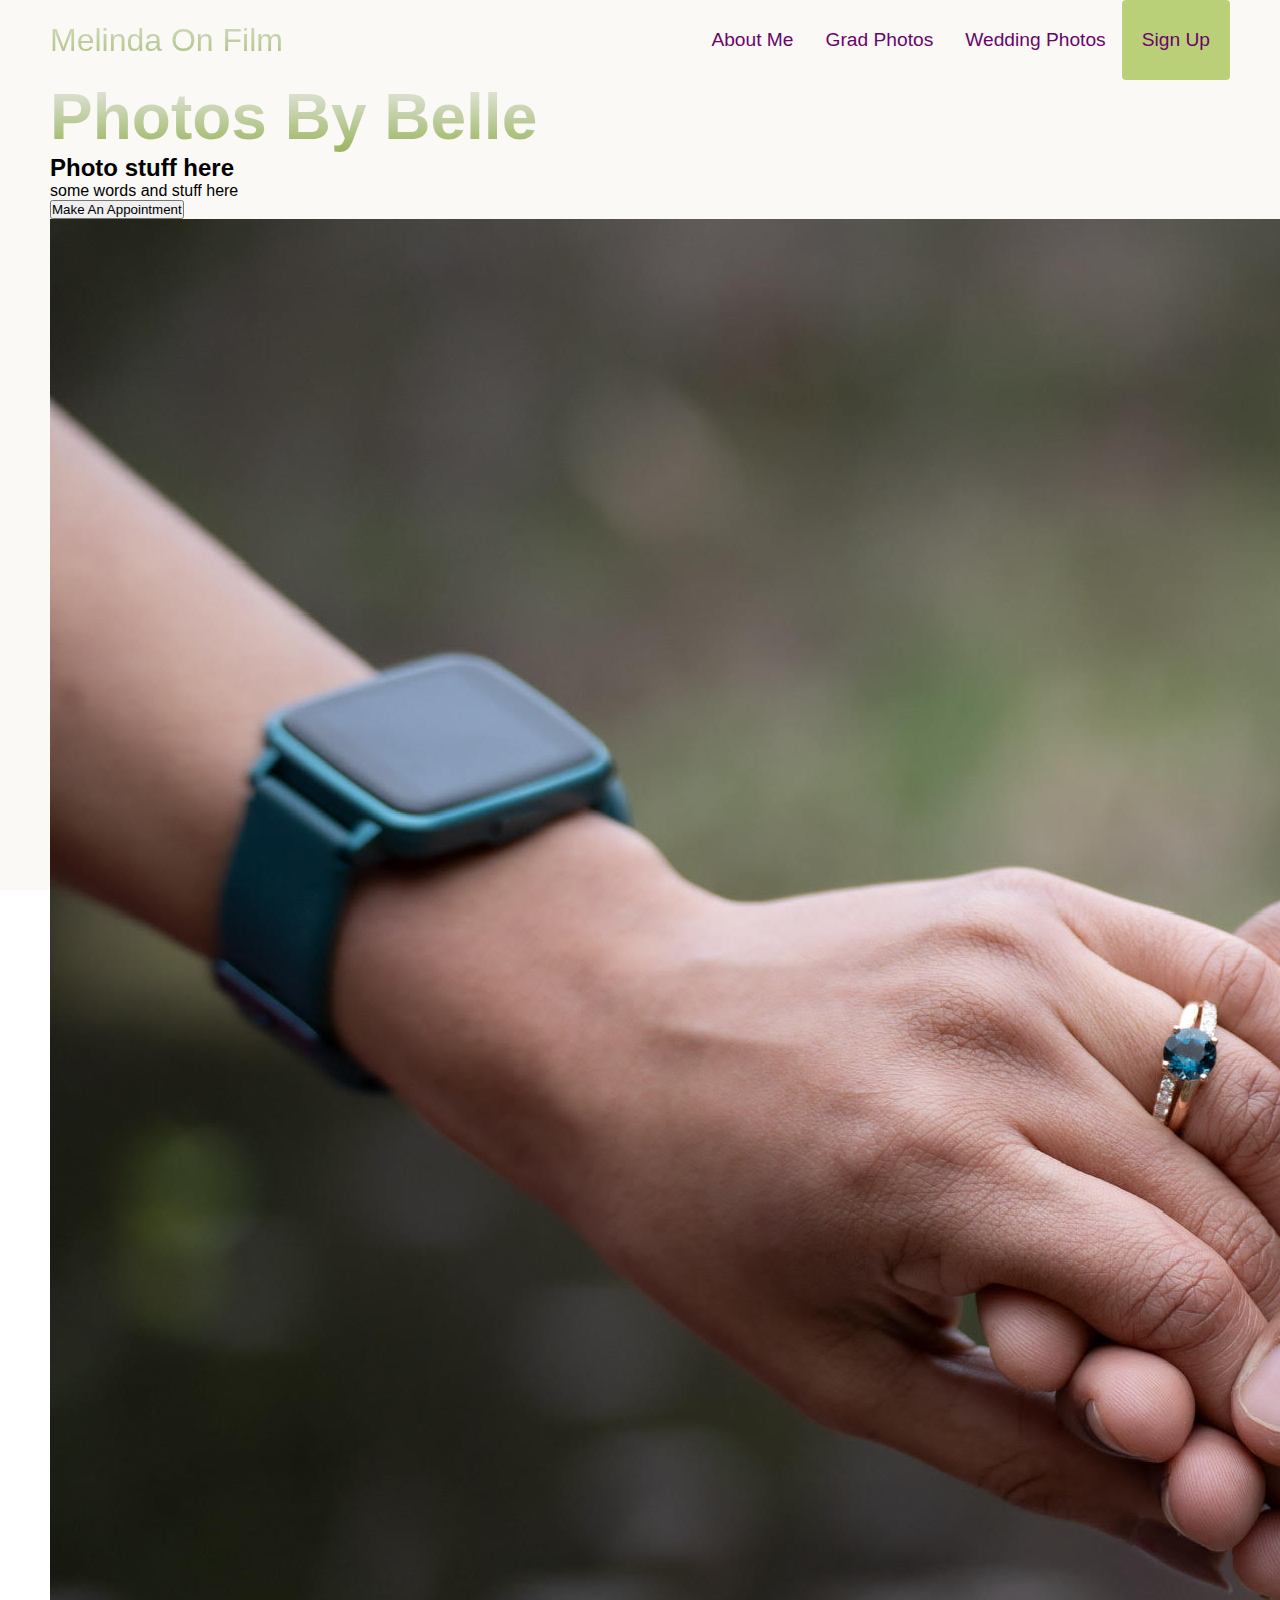
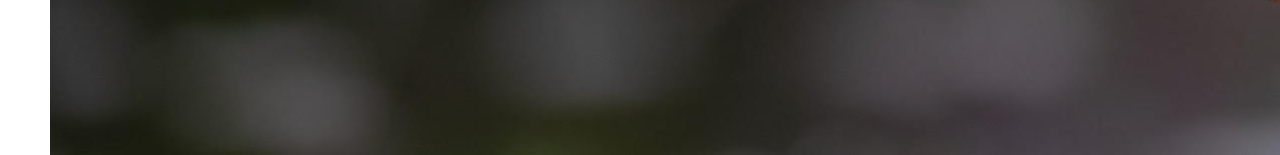
==== src/index.html @ ac02e6b4 "working smthn new now #5" ====
<!DOCTYPE html>
<html lang="en">
<head>
    <meta charset="UTF-8">
    <meta name="viewport" content="width=device-width, initial-scale=1.0">
    <title>Melinda On Film</title>
    <link rel="stylesheet" href="styles.css">
    <link
      rel="stylesheet"
      href="https://use.fontawesome.com/releases/v5.14.0/css/all.css"
      integrity="sha384-HzLeBuhoNPvSl5KYnjx0BT+WB0QEEqLprO+NBkkk5gbc67FTaL7XIGa2w1L0Xbgc"
      crossorigin="anonymous"
    />
</head>
<body>
    <!-- Navigation Bar Section-->
    <nav class="navbar">
        <div class="navbar__container">
            <a href="/" id="navbar__logo"><i class="fas fa-seedling"></i> Melinda On Film</a>
            <div class="navbar__toggle" id="mobile-menu">
                <span class="bar"></span>
                <span class="bar"></span>
                <span class="bar"></span>
            </div>
            <ul class="navbar__menu">
                <li class="navbar__item">
                    <a href="/" class="navbar__links"> 
                        About Me 
                    </a>
                </li>
                <li class="navbar__item">
                    <a href="/tech.html" class="navbar__links">
                        Grad Photos
                    </a>
                </li>
                <li class="navbar__item">
                    <a href="/" class="navbar__links">
                        Wedding Photos
                    </a>
                </li>
                <li class="navbar__item">
                    <a href="/" class="button">
                        Sign Up
                    </a>
                </li>
            </ul>
        </div>

    </nav>

    <!--Hero Section-->
    <div class="main">
        <div class="main__container">
            <div class="main__content">
                <h1>Photos By Belle</h1>
                <h2>Photo stuff here</h2>
                <p>some words and stuff here</p>
                <button class="main__btn"><a href="/"></a>Make An Appointment</button>
            </div>
            <div class="main__image--container"></div>
            <img src="images/ring_image copy.jpeg" alt="pic" id="main1__img">
        </div>
    </div>

    <script src="app.js"></script>
    </body>
</html>
---- src/styles.css ----
* {
    box-sizing: border-box;
    margin: 0;
    padding: 0;
    font-family: 'Georgia', sans-serif;
}

.navbar {
    background: #faf9f6; /* this is how you comment */
    height: 80px;
    display: flex;
    justify-content: center;
    align-items: center;
    font-size: 1.2rem;
    position: sticky;
    top: 0;
    z-index: 999;
}

.navbar__container {
    display: flex;
    justify-content: space-between;
    height: 80px;
    z-index: 1;
    width: 100%;
    max-width: 1300px;
    margin-left: auto;
    margin-right: auto;
    margin: 0 auto;
    padding: 0 50px;
}

#navbar__logo {
    background-color: #f5fee9;
    background-image: linear-gradient(to top, #97b35a 0%, #eaeaea 100%);
    background-size: 100%;
    -webkit-background-clip: text;
    -moz-background-clip: text;
    -webkit-text-fill-color: transparent;
    -moz-text-fill-color: transparent;
    display: flex;
    align-items: center;
    cursor: pointer;
    text-decoration: none;
    font-size: 2rem;
}

.fa-gem {
    margin-right: 0.5rem;
}

.navbar__menu{
    display: flex;
    align-items: center;
    list-style: none;
    text-align: center;
}

.navbar__item {
    height: 80px;
}

.navbar__links {
    color: rgb(106, 4, 106);
    display: flex;
    align-items: center;
    justify-content: center;
    text-decoration: none;
    padding: 0 1rem;
    height: 100%;
}

.navbar__btn {
    display: flex;
    justify-content: center;
    align-items: center;
    padding: 0 1rem;
    width: 100%;
}

.button {
    display: flex;
    justify-content: center;
    align-items: center;
    text-decoration: none;
    padding: 10px 20px;
    height: 100%;
    width: 100%;
    border:none;
    outline: none;
    border-radius: 4px;
    background: rgb(185, 208, 121);
    color: rgb(106, 4, 106);
}

.button:hover {
    background: rgb(206, 229, 144);
    transition: all 0.5s ease;
}

.navbar__links:hover {
    color:rgb(206, 229, 144);
    transition: all 0.5s ease;
}

@media screen and (max-width: 960px) {
    .navbar__container {
        display: flex;
        justify-content: space-between;
        height: 80px;
        z-index: 1;
        width: 100%;
        max-width: 1300px;
        padding: 0;
    }

    .navbar__menu {
        display: grid;
        grid-template-columns: auto;
        margin: 0;
        width: 100%;
        position: absolute;
        top: -1000px;
        opacity: 0;
        transition: all 0.5s ease;
        height: 50vh;
        z-index: -1;
        background: #f5fee9;
    }

    .navbar__menu.active {
        background: #faf9f6;
        top: 100%;
        opacity: 1;
        transition: all 0.5s ease;
        z-index: 99;
        height: 50vh;
        font-size: 1.6rem;
    }

    #navbar__logo {
        padding-left: 25px;
    }

    .navbar__toggle .bar {
        width: 25px;
        height: 3px;
        margin: 5px auto;
        transition: all 0.3s ease-in-out;
        background: rgb(106, 4, 106);
    }

    .navbar__item {
        width: 100;
    }

    .navbar__links {
        text-align: center;
        padding: 2rem;
        width: 100%;
        display: table;
    }

    #mobile-menu {
        position: absolute;
        top: 20%;
        right: 5%;
        transform: translate(5%,20%);
    }

    .navbar__btn{
        padding-bottom: 2rem;
    }

    .button{
        display: flex;
        justify-content: center;
        align-items: center;
        width: 80%;
        height: 60px;
        margin: 0;
    }

    .navbar__toggle .bar{
        display: block;
        cursor: pointer;
    }

    #mobile-menu.is-active .bar:nth-child(2) {
        opacity: 0;
    }

    #mobile-menu.is-active .bar:nth-child(1) {
        transform: translateY(8px) rotate(45deg);
    }

    #mobile-menu.is-active .bar:nth-child(3) {
        transform: translateY(-8px) rotate(-45deg);
    }

    
}

/* Hero Section CSS */
.main {
    background-color: #faf9f6;
}

.main__container {
    display: grid;
    grid-template-columns: 1fr 1fr;
    align-items: center;
    justify-self: center;
    margin: 0 auto;
    height: 90vh;
    background-color: #faf9f6;
    z-index: 1;
    width: 100%;
    max-width: 1300px;
    padding: 0 50px;
}

.main__content h1 {
    font-size: 4rem;
    background-color: rgb(206, 229, 144);
    background-image: linear-gradient(to top, #97b35a 0%, #eaeaea 100%);
    background-size: 100%;
    -webkit-background-clip: text;
    -moz-background-clip: text;
    -webkit-text-fill-color: transparent;
    -moz-text-fill-color: transparent;
    -webkit-text-fill-color: transparent;
}

.main__content h2 {
    
}
* {
    box-sizing: border-box;
    margin: 0;
    padding: 0;
    font-family: 'Georgia', sans-serif;
}

.navbar {
    background: #faf9f6; /* this is how you comment */
    height: 80px;
    display: flex;
    justify-content: center;
    align-items: center;
    font-size: 1.2rem;
    position: sticky;
    top: 0;
    z-index: 999;
}

.navbar__container {
    display: flex;
    justify-content: space-between;
    height: 80px;
    z-index: 1;
    width: 100%;
    max-width: 1300px;
    margin-left: auto;
    margin-right: auto;
    margin: 0 auto;
    padding: 0 50px;
}

#navbar__logo {
    background-color: #f5fee9;
    background-image: linear-gradient(to top, #97b35a 0%, #eaeaea 100%);
    background-size: 100%;
    -webkit-background-clip: text;
    -moz-background-clip: text;
    -webkit-text-fill-color: transparent;
    -moz-text-fill-color: transparent;
    display: flex;
    align-items: center;
    cursor: pointer;
    text-decoration: none;
    font-size: 2rem;
}

.fa-gem {
    margin-right: 0.5rem;
}

.navbar__menu{
    display: flex;
    align-items: center;
    list-style: none;
    text-align: center;
}

.navbar__item {
    height: 80px;
}

.navbar__links {
    color: rgb(106, 4, 106);
    display: flex;
    align-items: center;
    justify-content: center;
    text-decoration: none;
    padding: 0 1rem;
    height: 100%;
}

.navbar__btn {
    display: flex;
    justify-content: center;
    align-items: center;
    padding: 0 1rem;
    width: 100%;
}

.button {
    display: flex;
    justify-content: center;
    align-items: center;
    text-decoration: none;
    padding: 10px 20px;
    height: 100%;
    width: 100%;
    border:none;
    outline: none;
    border-radius: 4px;
    background: rgb(185, 208, 121);
    color: rgb(106, 4, 106);
}

.button:hover {
    background: rgb(206, 229, 144);
    transition: all 0.5s ease;
}

.navbar__links:hover {
    color:rgb(206, 229, 144);
    transition: all 0.5s ease;
}

@media screen and (max-width: 960px) {
    .navbar__container {
        display: flex;
        justify-content: space-between;
        height: 80px;
        z-index: 1;
        width: 100%;
        max-width: 1300px;
        padding: 0;
    }

    .navbar__menu {
        display: grid;
        grid-template-columns: auto;
        margin: 0;
        width: 100%;
        position: absolute;
        top: -1000px;
        opacity: 0;
        transition: all 0.5s ease;
        height: 50vh;
        z-index: -1;
        background: #f5fee9;
    }

    .navbar__menu.active {
        background: #faf9f6;
        top: 100%;
        opacity: 1;
        transition: all 0.5s ease;
        z-index: 99;
        height: 50vh;
        font-size: 1.6rem;
    }

    #navbar__logo {
        padding-left: 25px;
    }

    .navbar__toggle .bar {
        width: 25px;
        height: 3px;
        margin: 5px auto;
        transition: all 0.3s ease-in-out;
        background: rgb(106, 4, 106);
    }

    .navbar__item {
        width: 100;
    }

    .navbar__links {
        text-align: center;
        padding: 2rem;
        width: 100%;
        display: table;
    }

    #mobile-menu {
        position: absolute;
        top: 20%;
        right: 5%;
        transform: translate(5%,20%);
    }

    .navbar__btn{
        padding-bottom: 2rem;
    }

    .button{
        display: flex;
        justify-content: center;
        align-items: center;
        width: 80%;
        height: 60px;
        margin: 0;
    }

    .navbar__toggle .bar{
        display: block;
        cursor: pointer;
    }

    #mobile-menu.is-active .bar:nth-child(2) {
        opacity: 0;
    }

    #mobile-menu.is-active .bar:nth-child(1) {
        transform: translateY(8px) rotate(45deg);
    }

    #mobile-menu.is-active .bar:nth-child(3) {
        transform: translateY(-8px) rotate(-45deg);
    }

    
}

/* Hero Section CSS */
.main {
    background-color: #faf9f6;
}

.main__container {
    display: grid;
    grid-template-columns: 1fr 1fr;
    align-items: center;
    justify-self: center;
    margin: 0 auto;
    height: 90vh;
    background-color: #faf9f6;
    z-index: 1;
    width: 100%;
    max-width: 1300px;
    padding: 0 50px;
}

.main__content h1 {
    font-size: 4rem;
    background-color: rgb(206, 229, 144);
    background-image: linear-gradient(to top, #97b35a 0%, #eaeaea 100%);
    background-size: 100%;
    -webkit-background-clip: text;
    -moz-background-clip: text;
    -webkit-text-fill-color: transparent;
    -moz-text-fill-color: transparent;
    -webkit-text-fill-color: transparent;
}

.main__content h2 {
    
}
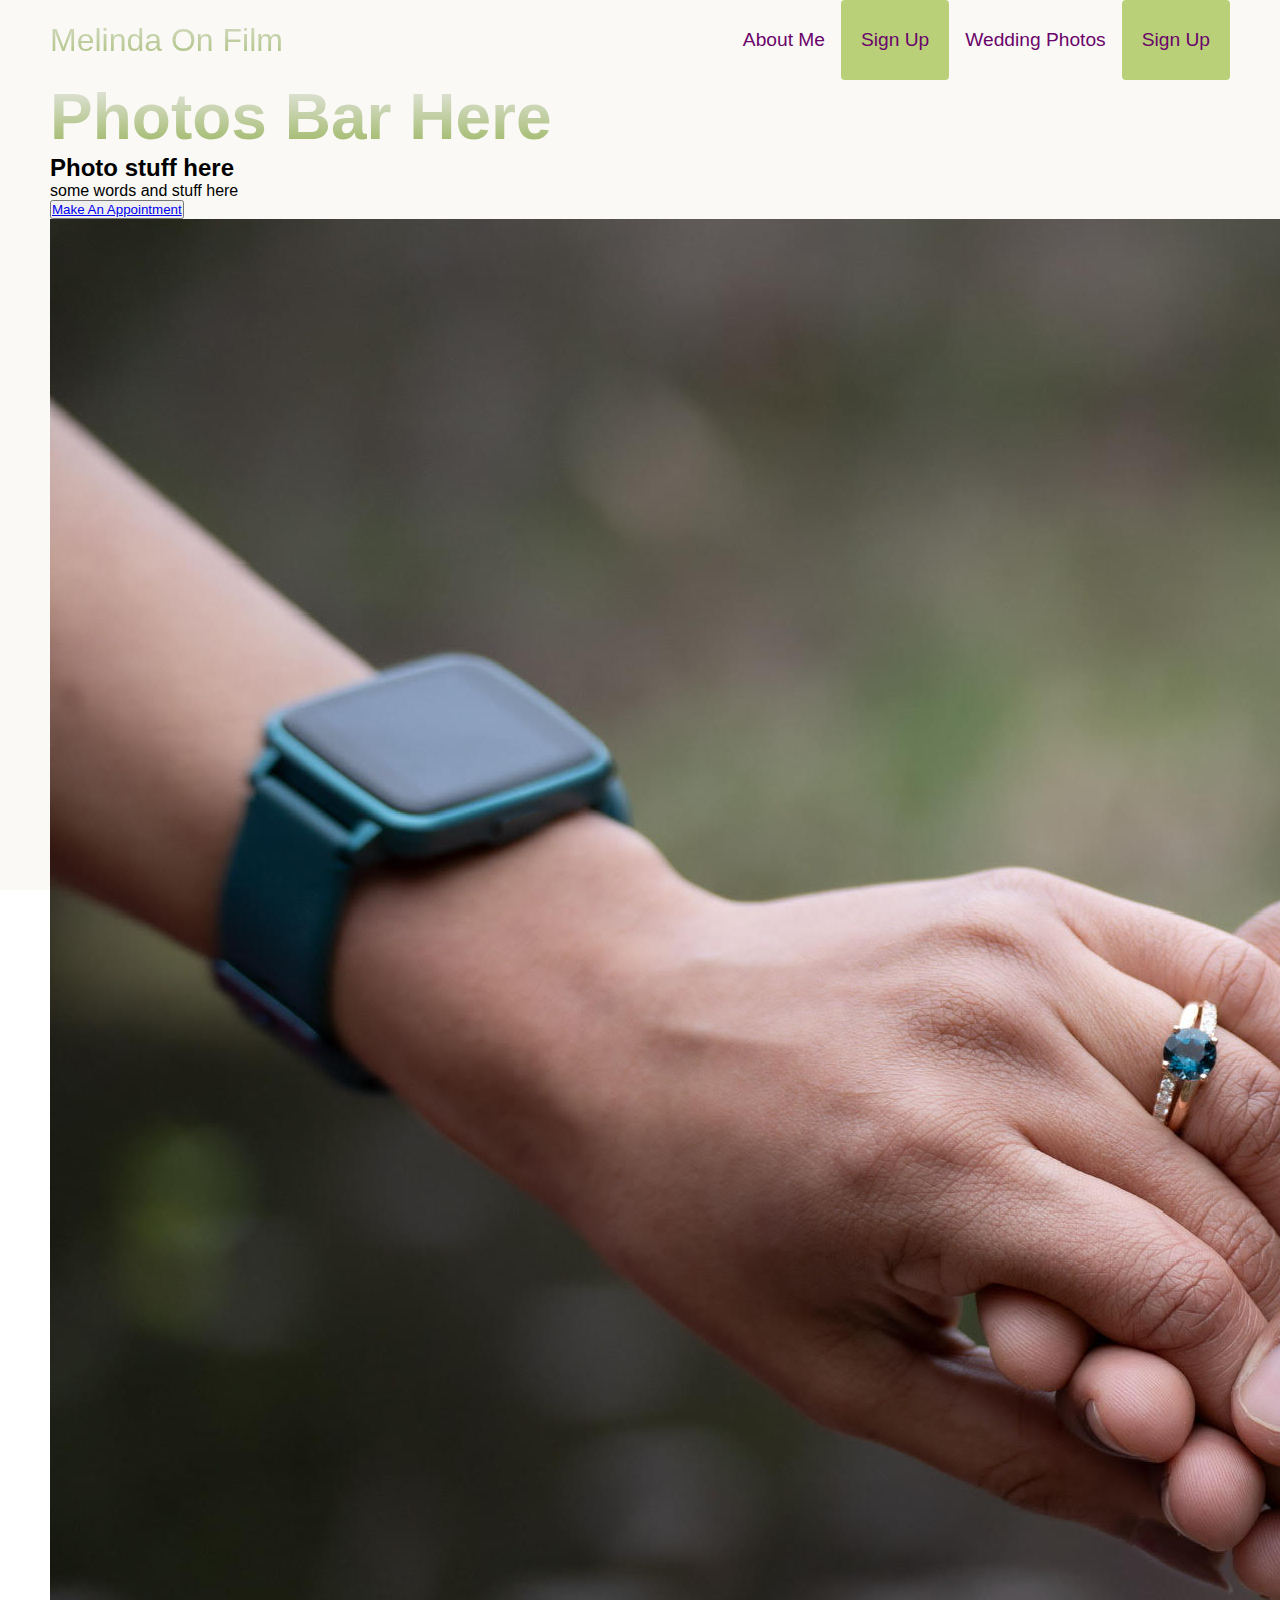
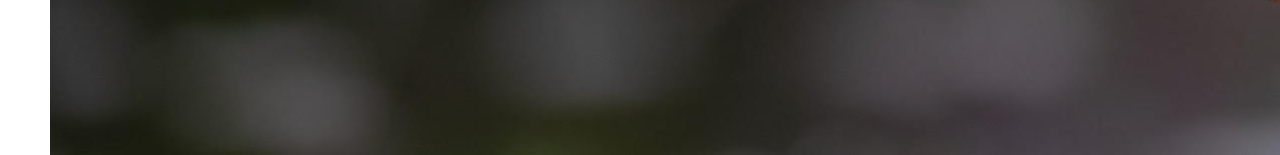
==== commit f72c7966: "customers changed" ====
--- a/src/index.html
+++ b/src/index.html
@@ -29,8 +29,8 @@
                     </a>
                 </li>
                 <li class="navbar__item">
-                    <a href="/tech.html" class="navbar__links">
-                        Grad Photos
+                    <a href="/sign-up.html" class="button">
+                        Sign Up
                     </a>
                 </li>
                 <li class="navbar__item">
@@ -52,13 +52,13 @@
     <div class="main">
         <div class="main__container">
             <div class="main__content">
-                <h1>Photos By Belle</h1>
+                <h1>Photos Bar Here</h1>
                 <h2>Photo stuff here</h2>
                 <p>some words and stuff here</p>
-                <button class="main__btn"><a href="/"></a>Make An Appointment</button>
+                <button class="main__btn"><a href="/sign-up.html">Make An Appointment</a></button>
             </div>
             <div class="main__image--container"></div>
-            <img src="images/ring_image copy.jpeg" alt="pic" id="main1__img">
+            <img src="images/ring_image.jpeg" alt="pic" id="main1__img">
         </div>
     </div>
 
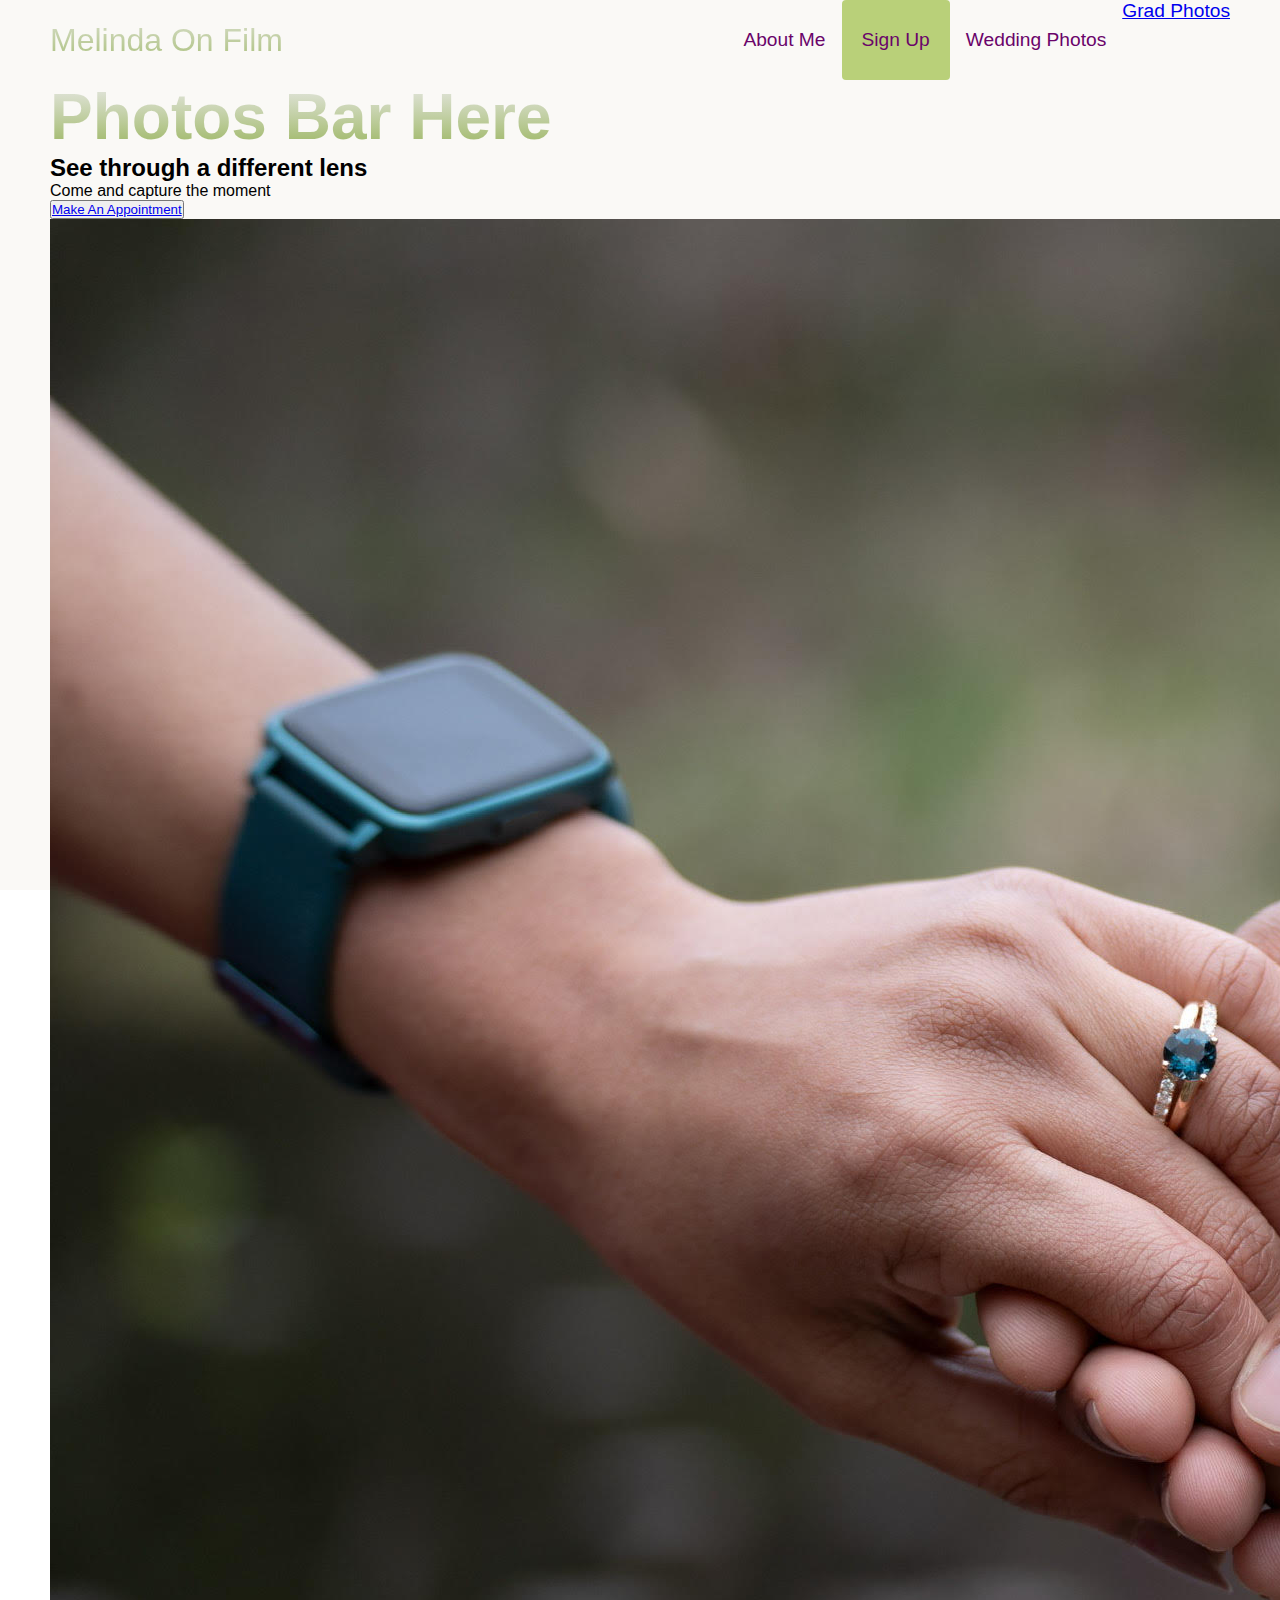
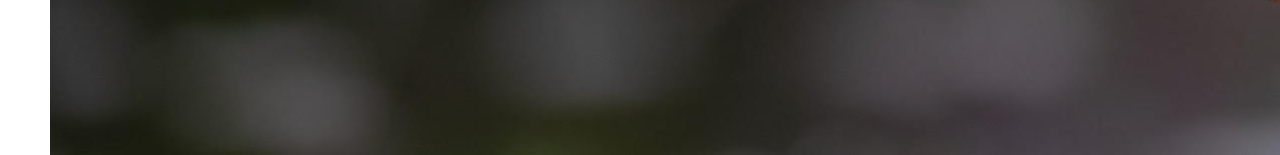
==== commit 7f85a616: "website update" ====
--- a/src/index.html
+++ b/src/index.html
@@ -39,8 +39,8 @@
                     </a>
                 </li>
                 <li class="navbar__item">
-                    <a href="/" class="button">
-                        Sign Up
+                    <a href="/" class="navbar_links">
+                        Grad Photos
                     </a>
                 </li>
             </ul>
@@ -53,8 +53,8 @@
         <div class="main__container">
             <div class="main__content">
                 <h1>Photos Bar Here</h1>
-                <h2>Photo stuff here</h2>
-                <p>some words and stuff here</p>
+                <h2>See through a different lens</h2>
+                <p>Come and capture the moment</p>
                 <button class="main__btn"><a href="/sign-up.html">Make An Appointment</a></button>
             </div>
             <div class="main__image--container"></div>
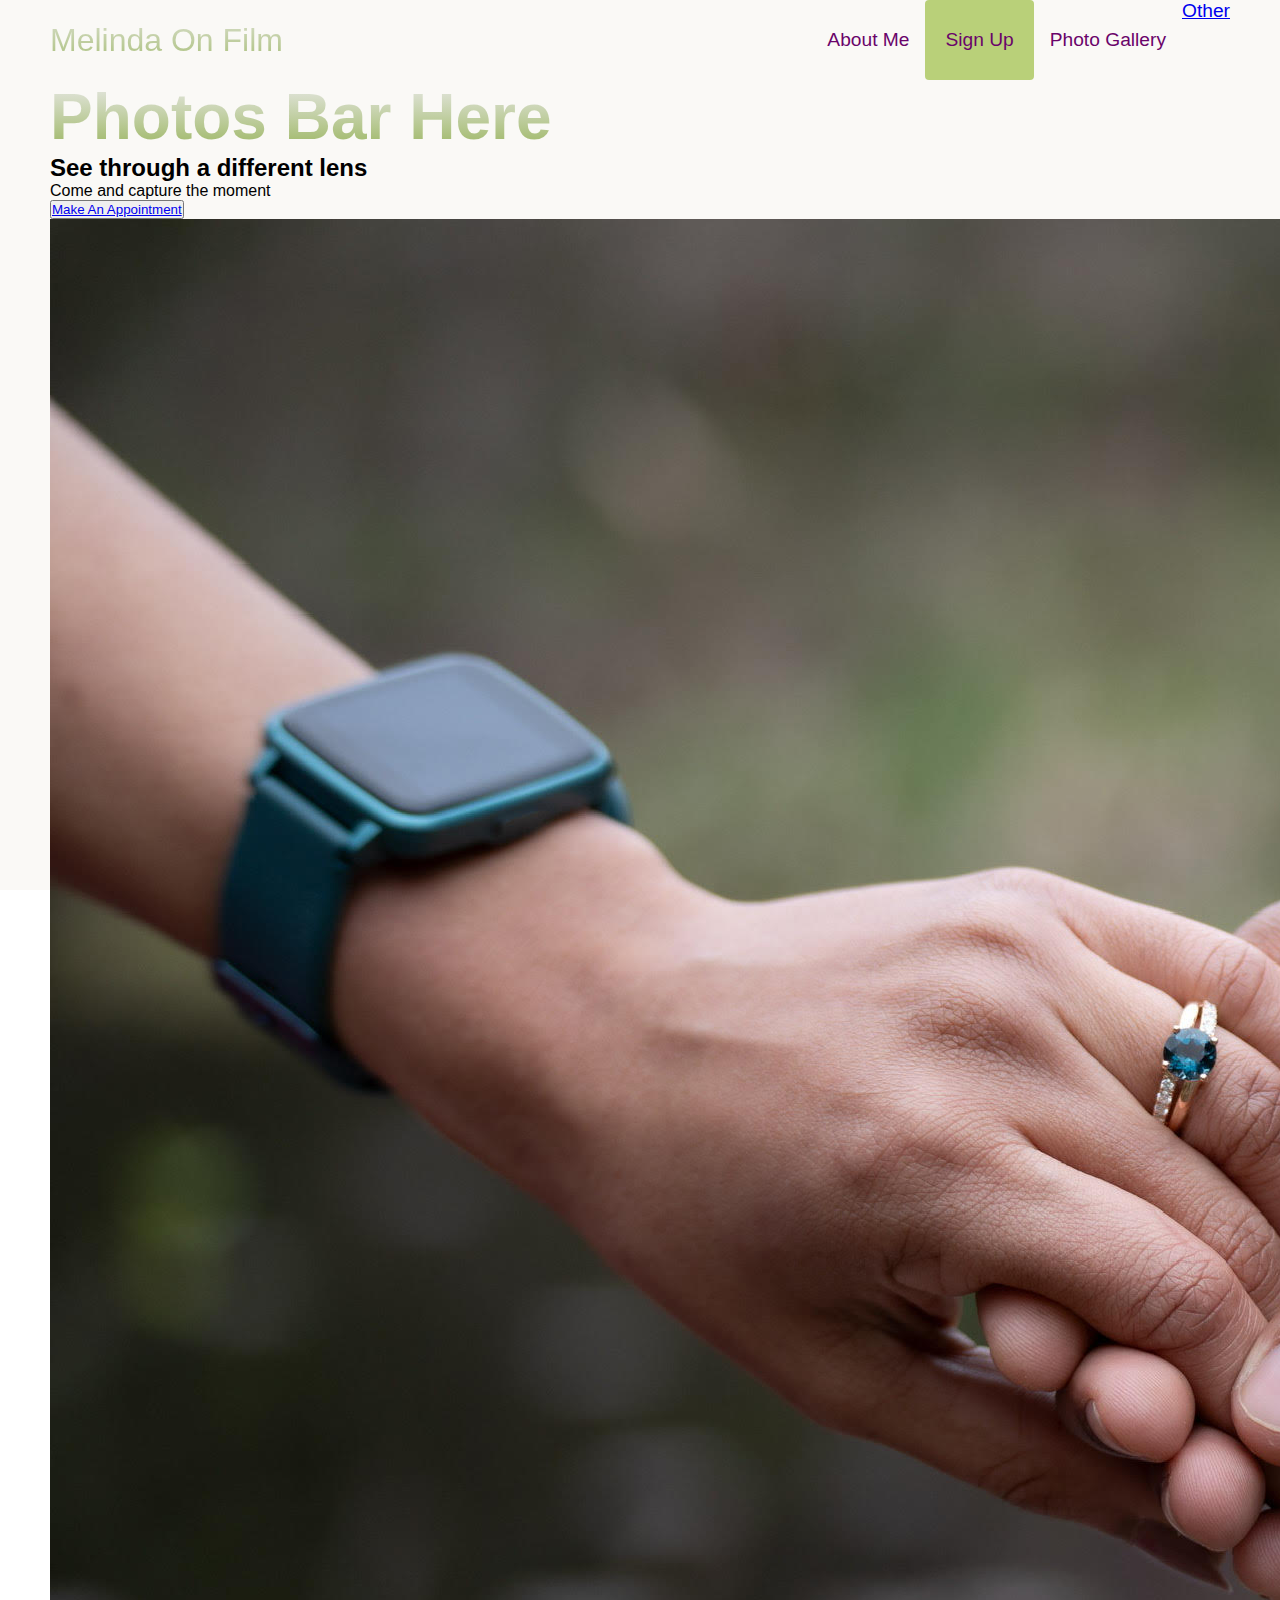
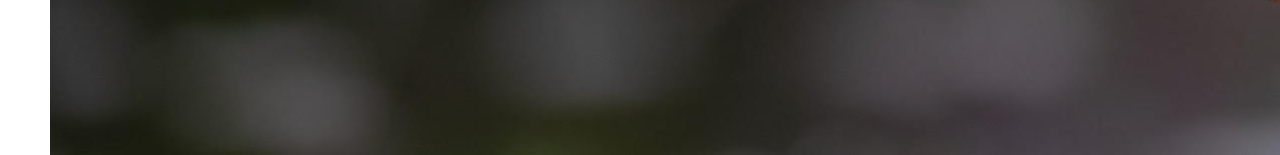
==== commit 79b0e27a: "website update" ====
--- a/src/index.html
+++ b/src/index.html
@@ -35,12 +35,12 @@
                 </li>
                 <li class="navbar__item">
                     <a href="/" class="navbar__links">
-                        Wedding Photos
+                        Photo Gallery
                     </a>
                 </li>
                 <li class="navbar__item">
                     <a href="/" class="navbar_links">
-                        Grad Photos
+                        Other
                     </a>
                 </li>
             </ul>
--- a/src/styles.css
+++ b/src/styles.css
@@ -11,7 +11,7 @@
     display: flex;
     justify-content: center;
     align-items: center;
-    font-size: 1.2rem;
+    font-size: 1.0rem;
     position: sticky;
     top: 0;
     z-index: 999;
@@ -27,7 +27,7 @@
     margin-left: auto;
     margin-right: auto;
     margin: 0 auto;
-    padding: 0 50px;
+    padding: 0 40px;
 }
 
 #navbar__logo {
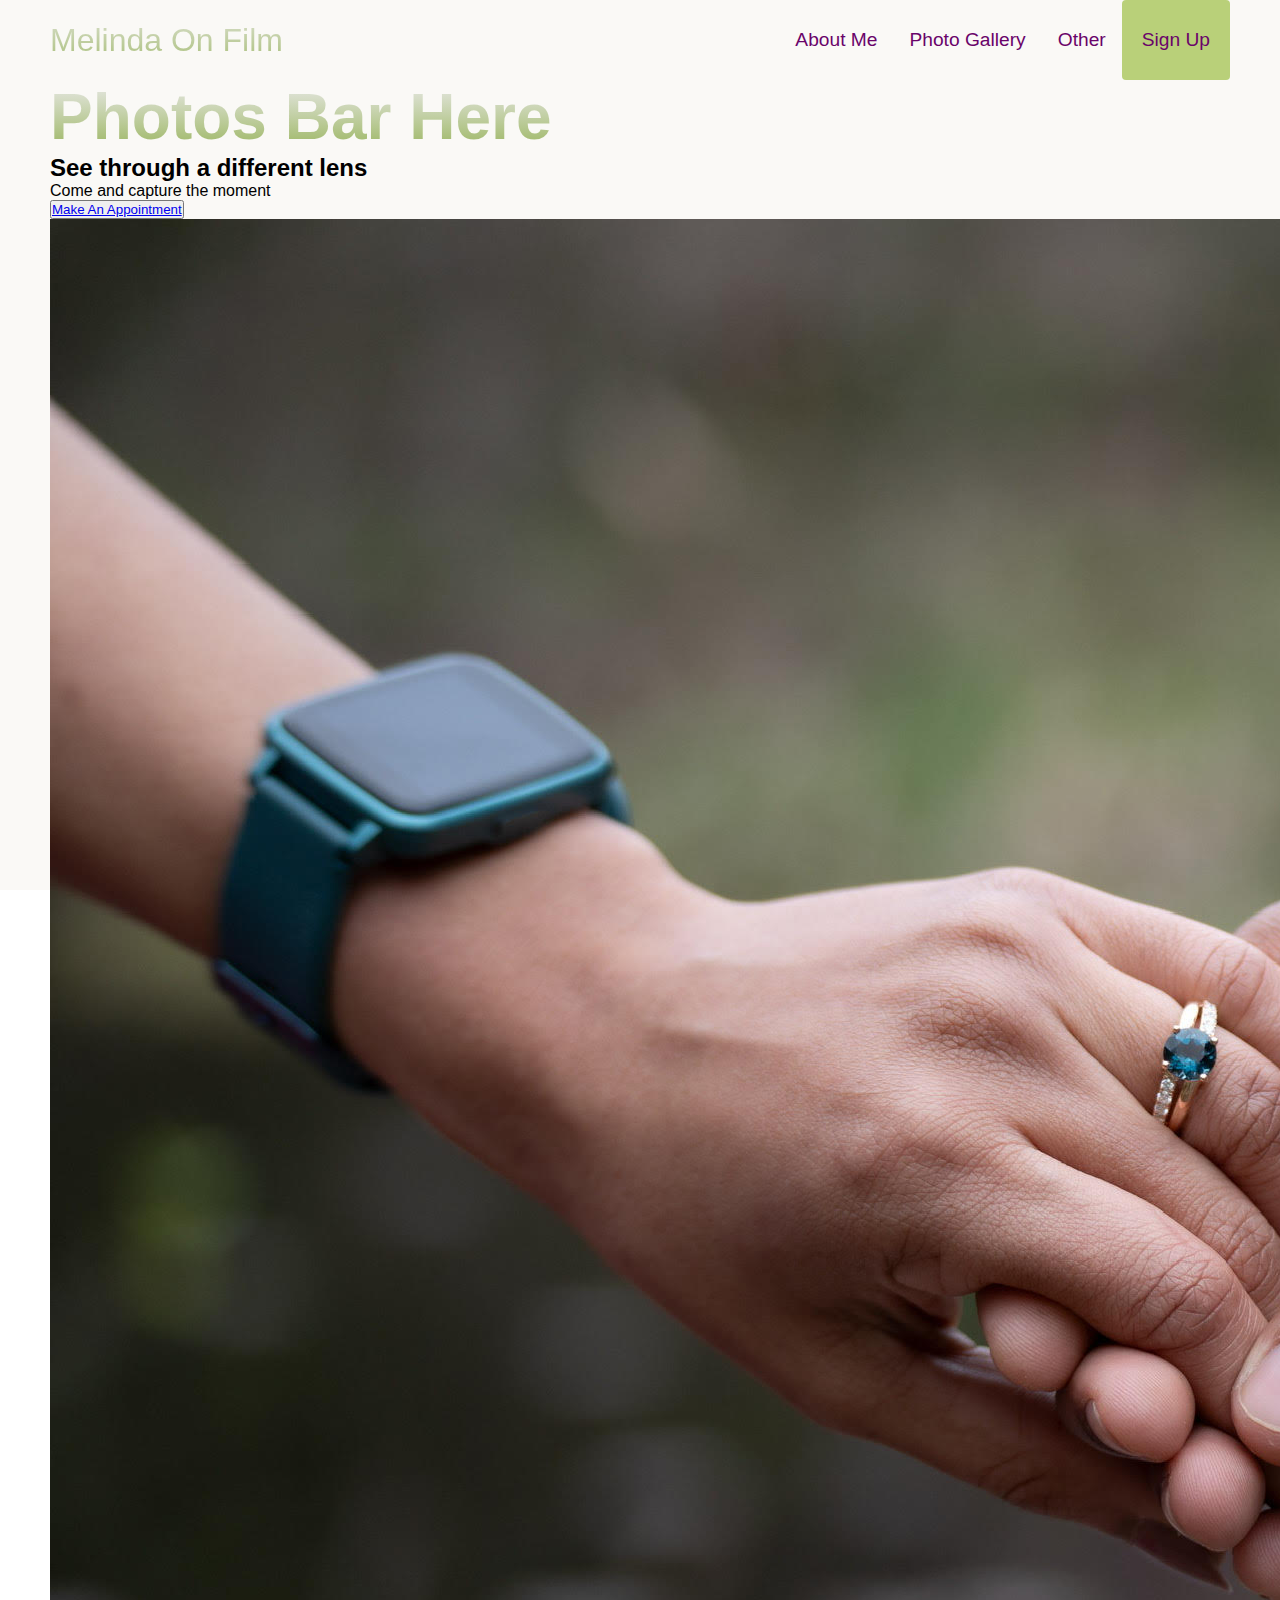
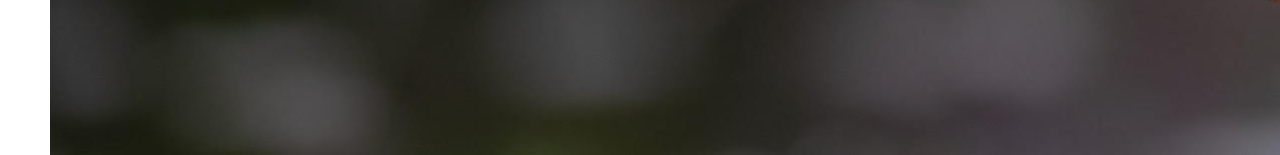
==== commit 7084c885: "index.html change" ====
--- a/src/index.html
+++ b/src/index.html
@@ -29,18 +29,18 @@
                     </a>
                 </li>
                 <li class="navbar__item">
-                    <a href="/sign-up.html" class="button">
-                        Sign Up
+                    <a href="/tech.html" class="navbar__links">
+                        Photo Gallery
                     </a>
                 </li>
                 <li class="navbar__item">
                     <a href="/" class="navbar__links">
-                        Photo Gallery
+                        Other
                     </a>
                 </li>
                 <li class="navbar__item">
-                    <a href="/" class="navbar_links">
-                        Other
+                    <a href="/sign-up.html" class="button">
+                        Sign Up
                     </a>
                 </li>
             </ul>
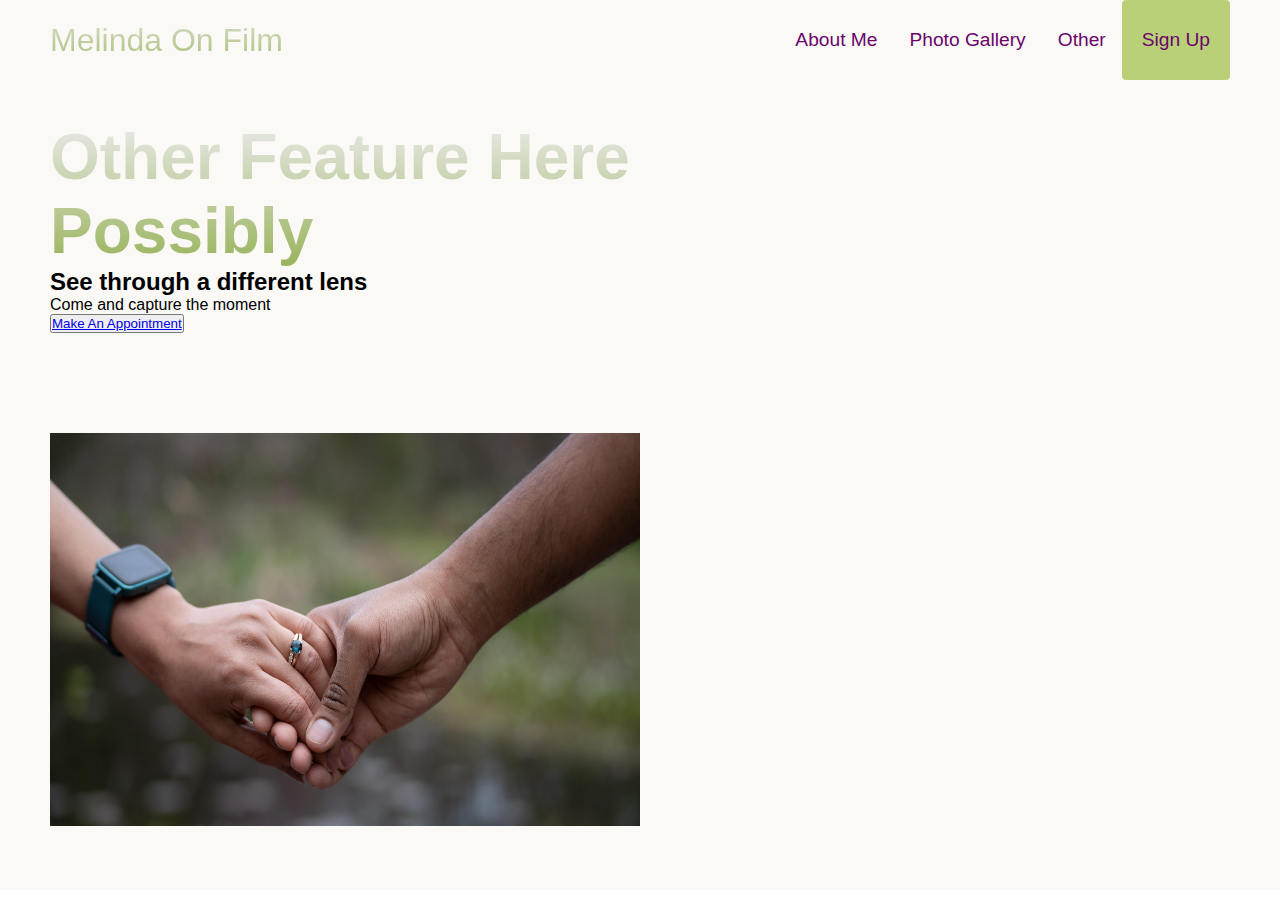
==== commit 39cc2dd5: "index.html change" ====
--- a/src/index.html
+++ b/src/index.html
@@ -52,13 +52,23 @@
     <div class="main">
         <div class="main__container">
             <div class="main__content">
-                <h1>Photos Bar Here</h1>
+                <h1>Other Feature Here Possibly</h1>
                 <h2>See through a different lens</h2>
                 <p>Come and capture the moment</p>
                 <button class="main__btn"><a href="/sign-up.html">Make An Appointment</a></button>
             </div>
             <div class="main__image--container"></div>
-            <img src="images/ring_image.jpeg" alt="pic" id="main1__img">
+            <div class="gallery">
+                <div class="gallery__wrapper">
+                    <div class="gallery__container">
+                        <img src="images/ring_image.jpeg" alt="Photo 1">
+                        <img src="images/football_image.jpeg" alt="Photo 2">
+                        <img src="images/med_image.jpeg" alt="Photo 3">
+                        <img src="images/fam_image.jpeg" alt="Photo 4">
+                        <img src="images/proposal_image.jpeg" alt="Photo 5">
+                    </div>
+                </div>
+            </div>
         </div>
     </div>
 
--- a/src/styles.css
+++ b/src/styles.css
@@ -472,3 +472,24 @@
 .main__content h2 {
     
 }
+
+/* Photo Carousel */
+.gallery {
+    overflow-x: hidden;
+    padding: 20px 0;
+}
+
+.gallery__wrapper {
+    overflow-x: auto;
+    white-space: nowrap;
+}
+
+.gallery__container {
+    display: inline-flex;
+}
+
+.gallery__container img {
+    max-width: 100%;
+    height: auto;
+    margin-right: 20px; /* Adjust as needed */
+}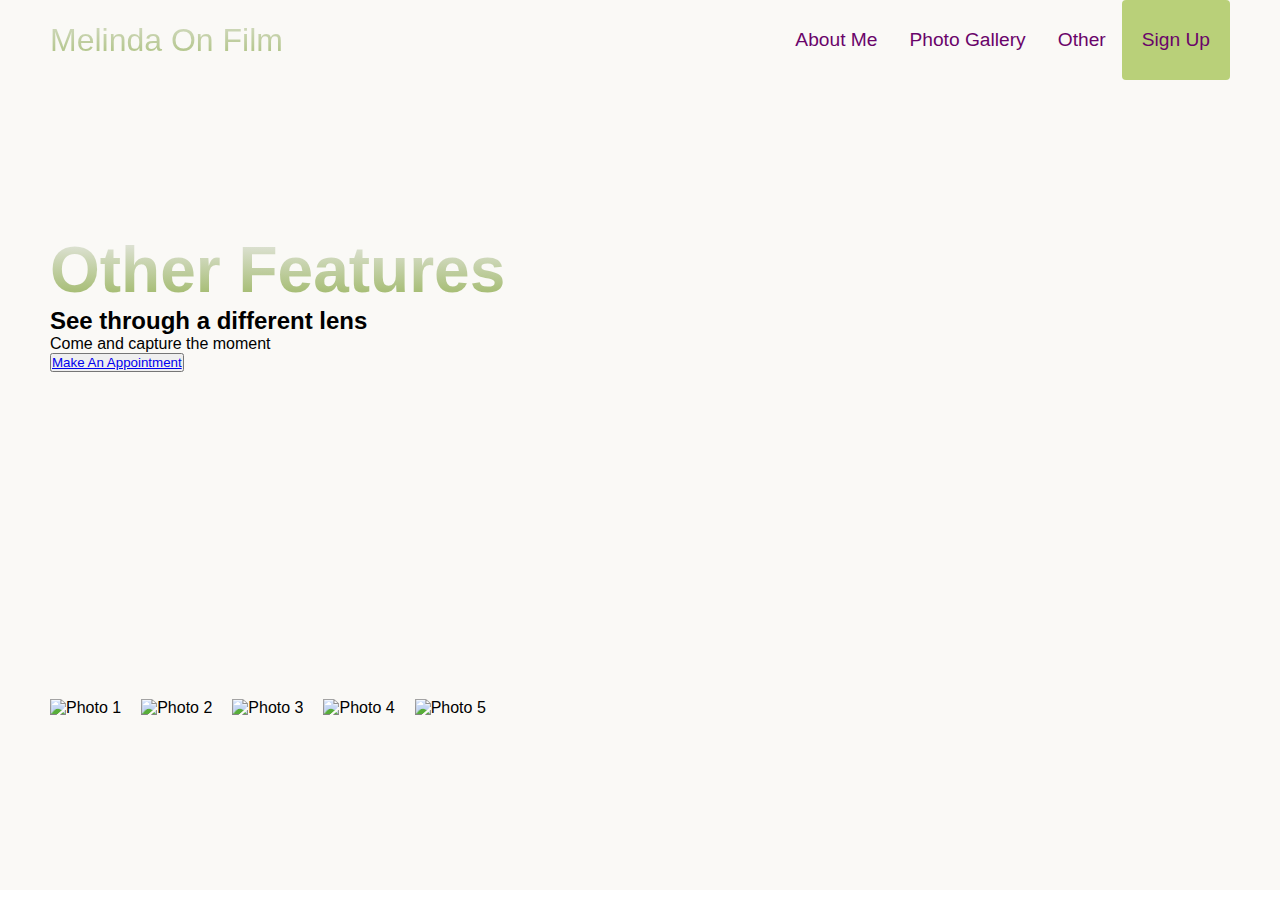
==== commit 2059fe72: "editing web carousel" ====
--- a/src/index.html
+++ b/src/index.html
@@ -52,7 +52,7 @@
     <div class="main">
         <div class="main__container">
             <div class="main__content">
-                <h1>Other Feature Here Possibly</h1>
+                <h1>Other Features</h1>
                 <h2>See through a different lens</h2>
                 <p>Come and capture the moment</p>
                 <button class="main__btn"><a href="/sign-up.html">Make An Appointment</a></button>
@@ -61,11 +61,11 @@
             <div class="gallery">
                 <div class="gallery__wrapper">
                     <div class="gallery__container">
-                        <img src="images/ring_image.jpeg" alt="Photo 1">
-                        <img src="images/football_image.jpeg" alt="Photo 2">
-                        <img src="images/med_image.jpeg" alt="Photo 3">
-                        <img src="images/fam_image.jpeg" alt="Photo 4">
-                        <img src="images/proposal_image.jpeg" alt="Photo 5">
+                        <img src="/images/ring_image.jpeg" alt="Photo 1">
+                        <img src="/images/football_image.jpeg" alt="Photo 2">
+                        <img src="/images/med_image.jpeg" alt="Photo 3">
+                        <img src="/images/fam_image.jpeg" alt="Photo 4">
+                        <img src="/images/proposal_image.jpeg" alt="Photo 5">
                     </div>
                 </div>
             </div>
